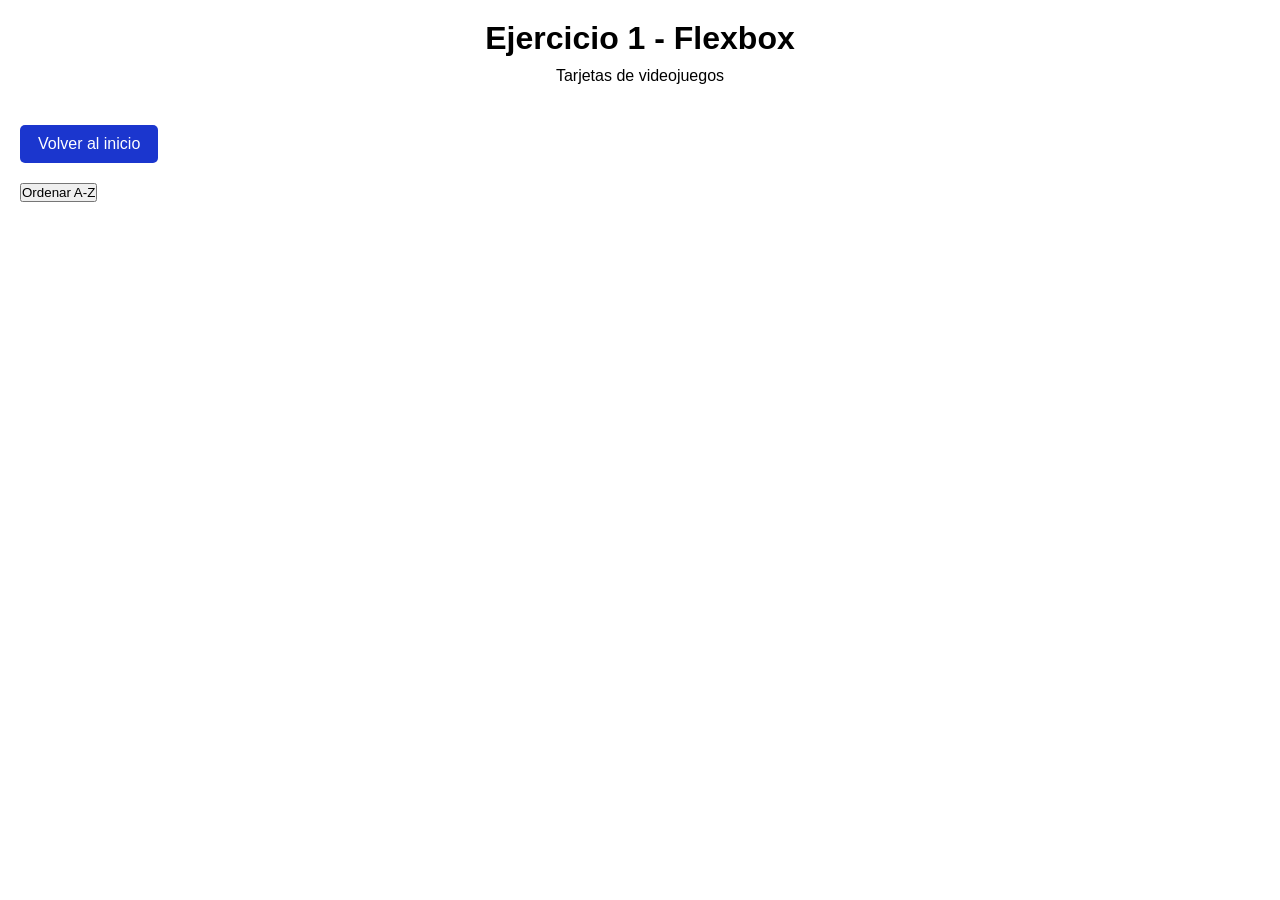
==== flexbox.html @ a98ceb9f "Se crea flexbox.html y se hace un pequeño cambio en estilos.css" ====
<!DOCTYPE html>
<html lang="es">

<head>
    <meta charset="UTF-8">
    <meta name="viewport" content="width=device-width, initial-scale=1.0">
    <title>Ejercicio 1 - Flexbox</title>
    <link rel="stylesheet" href="css/estilos.css">
</head>

<body>

    <header>
        <h1>Ejercicio 1 - Flexbox</h1>
        <p>Tarjetas de videojuegos</p>
    </header>

    <main>

        <div class="volver">
            <a href="index.html" class="boton">Volver al inicio</a>
        </div>

        <button id="btnOrdenar">
            Ordenar A-Z
        </button>

        <section id="contenedorJuegos" class="contenedor">
        </section>

    </main>

    <script src="js/flexbox.js"></script>

</body>

</html>
---- css/estilos.css ----
* {
    margin: 0;
    padding: 0;
    box-sizing: border-box;
}

body {
    font-family: Arial, Helvetica, sans-serif;
    background-color: #ffffff;
    color: #000000;
    padding: 20px;
}

header {
    text-align: center;
    margin-bottom: 40px;
}

header h1 {
    margin-bottom: 10px;
}

.contenedor {
    display: flex;
    justify-content: center;
    flex-wrap: wrap;
    gap: 20px;
}

.tarjeta {
    width: 280px;
    background-color: white;
    text-align: center;
    padding: 20px;
    border-radius: 10px;
    box-shadow: 0 2px 8px rgba(102, 109, 102, 0.795);
}

.tarjeta h2 {
    margin-bottom: 15px;
}

.tarjeta p {
    margin-bottom: 20px;
}

.boton {
    display: inline-block;
    text-decoration: none;
    background-color: #1b36ce;
    color: white;
    padding: 10px 18px;
    border-radius: 5px;
    margin-bottom: 20px;
}

.boton:hover {
    background-color: #508ce0;
}
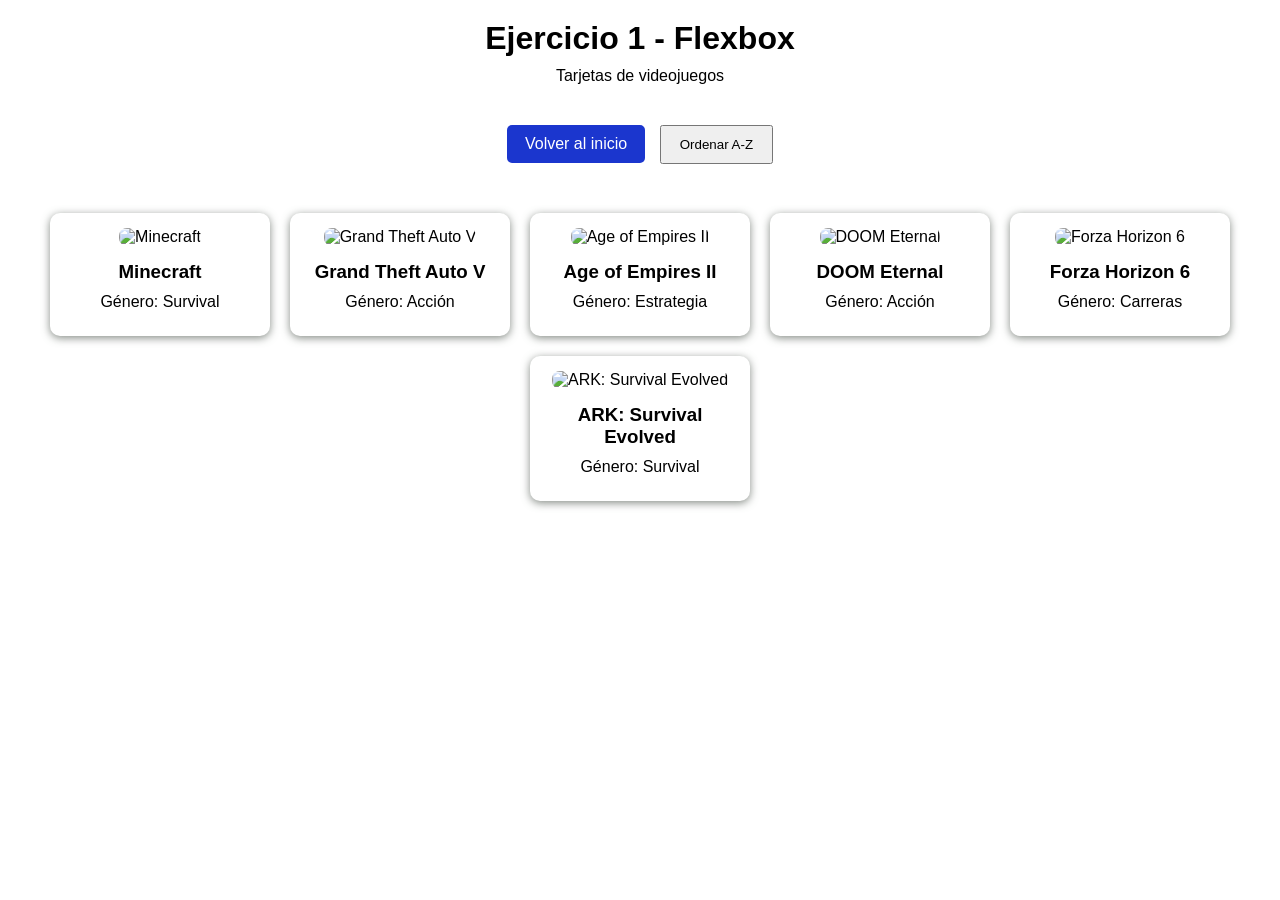
==== commit a6c76c3f: "Se crea flexbox.js y se hacen las modificaciones correspondientes a flexbox.html y estilos.css" ====
--- a/flexbox.html
+++ b/flexbox.html
@@ -17,13 +17,17 @@
 
     <main>
 
-        <div class="volver">
-            <a href="index.html" class="boton">Volver al inicio</a>
+        <div class="acciones">
+
+            <a href="index.html" class="boton">
+                Volver al inicio
+            </a>
+
+            <button id="btnOrdenar">
+                Ordenar A-Z
+            </button>
+
         </div>
-
-        <button id="btnOrdenar">
-            Ordenar A-Z
-        </button>
 
         <section id="contenedorJuegos" class="contenedor">
         </section>
--- a/css/estilos.css
+++ b/css/estilos.css
@@ -56,4 +56,39 @@
 
 .boton:hover {
     background-color: #508ce0;
+}
+
+.card-juego {
+    width: 220px;
+    background-color: white;
+    border-radius: 10px;
+    text-align: center;
+    padding: 15px;
+    box-shadow: 0 2px 8px rgba(102, 109, 102, 0.795);
+}
+
+.card-juego img {
+    width: 100%;
+    height: 280px;
+    object-fit: cover;
+    border-radius: 8px;
+}
+
+.card-juego h3 {
+    margin: 15px 0 10px;
+}
+
+.card-juego p {
+    margin-bottom: 10px;
+}
+
+.acciones {
+    text-align: center;
+    margin-bottom: 30px;
+}
+
+.acciones button {
+    margin-left: 10px;
+    padding: 10px 18px;
+    cursor: pointer;
 }
